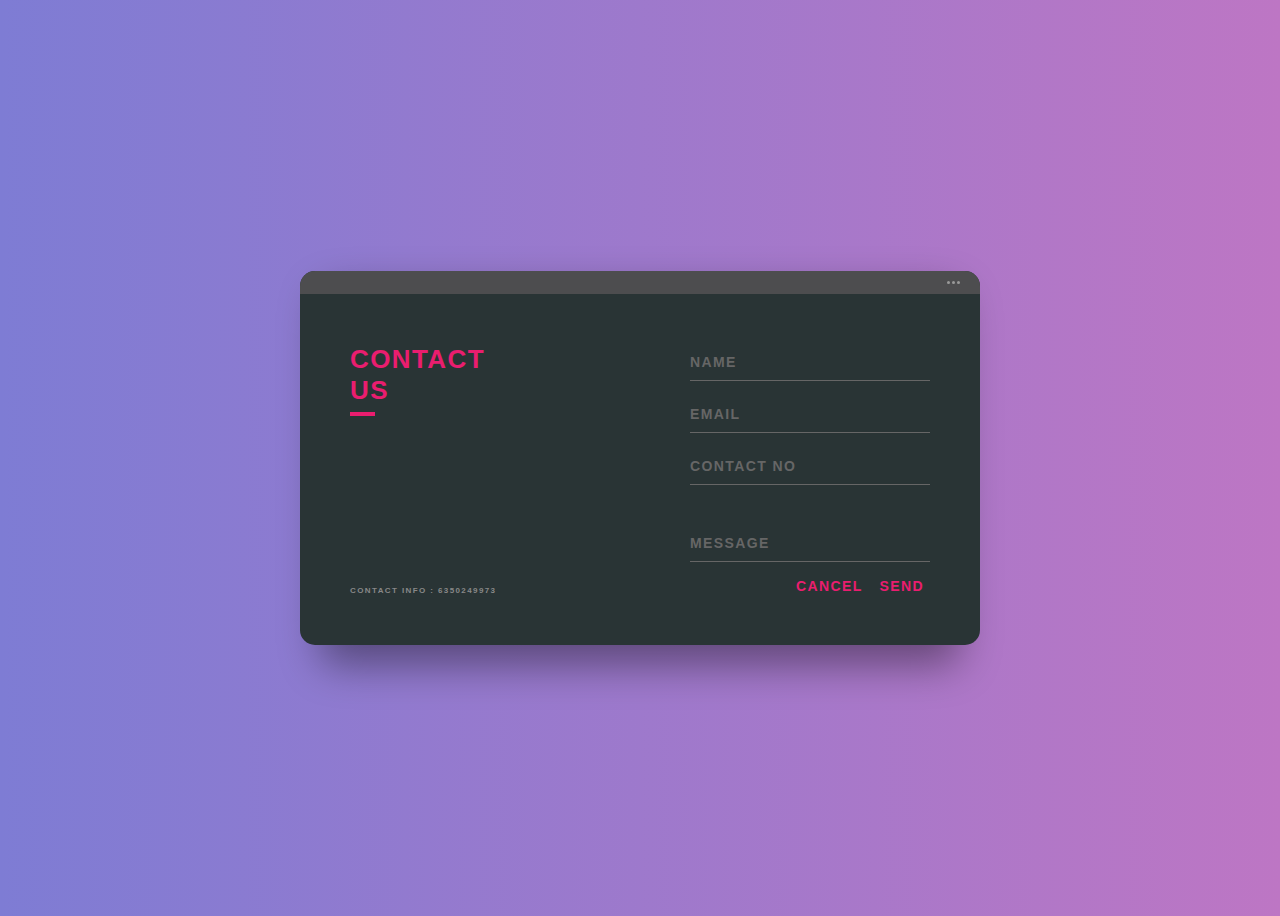
==== contact/index.html @ e382c490 "main" ====
<!DOCTYPE html>
<html lang="en">
<head>
    <meta charset="UTF-8">
    <meta name="viewport" content="width=device-width, initial-scale=1.0">
    <title>Document</title>
    <link rel="stylesheet" href="style.css" />
</head>
<body>
    <div class="background">
        <div class="container">
          <div class="screen">
            <div class="screen-header">
              <div class="screen-header-left">
                <div class="screen-header-button close"></div>
                <div class="screen-header-button maximize"></div>
                <div class="screen-header-button minimize"></div>
              </div>
              <div class="screen-header-right">
                <div class="screen-header-ellipsis"></div>
                <div class="screen-header-ellipsis"></div>
                <div class="screen-header-ellipsis"></div>
              </div>
            </div>
            <div class="screen-body">
              <div class="screen-body-item left">
                <div class="app-title">
                  <span>CONTACT</span>
                  <span>US</span>
                </div>
                <div class="app-contact">CONTACT INFO : 6350249973</div>
              </div>
              <div class="screen-body-item">
                <div class="app-form">
                  <div class="app-form-group">
                    <input class="app-form-control" placeholder="NAME" value="">
                  </div>
                  <div class="app-form-group">
                    <input class="app-form-control" placeholder="EMAIL">
                  </div>
                  <div class="app-form-group">
                    <input class="app-form-control" placeholder="CONTACT NO">
                  </div>
                  <div class="app-form-group message">
                    <input class="app-form-control" placeholder="MESSAGE">
                  </div>
                  <div class="app-form-group buttons">
                    <button class="app-form-button">CANCEL</button>
                    <button class="app-form-button">SEND</button>
                  </div>
                </div>
              </div>
            </div>
          </div>
        </div>
      </div>
      
    
</body>
</html>
---- contact/style.css ----
*, *:before, *:after {
    box-sizing: border-box;
    -webkit-font-smoothing: antialiased;
    -moz-osx-font-smoothing: grayscale;
  }
  
  body {
    background: linear-gradient(to right, #7e7cd4 0%, #bd76c4 100%);
    font-size: 12px;
  }
  
  body, button, input {
    font-family: 'Montserrat', sans-serif;
    font-weight: 700;
    letter-spacing: 1.4px;
  }
  
  .background {
    display: flex;
    min-height: 100vh;
  }
  
  .container {
    flex: 0 1 700px;
    margin: auto;
    padding: 10px;
  }
  
  .screen {
    position: relative;
    background: #293435;
    border-radius: 15px;
  }
  
  .screen:after {
    content: '';
    display: block;
    position: absolute;
    top: 0;
    left: 20px;
    right: 20px;
    bottom: 0;
    border-radius: 15px;
    box-shadow: 0 20px 40px rgba(0, 0, 0, .4);
    z-index: -1;
  }
  
  .screen-header {
    display: flex;
    align-items: center;
    padding: 10px 20px;
    background: #4d4d4f;
    border-top-left-radius: 15px;
    border-top-right-radius: 15px;
  }
  
  .screen-header-left {
    margin-right: auto;
  }

  
  .screen-header-right {
    display: flex;
  }
  
  .screen-header-ellipsis {
    width: 3px;
    height: 3px;
    margin-left: 2px;
    border-radius: 8px;
    background: #999;
  }
  
  .screen-body {
    display: flex;
  }
  
  .screen-body-item {
    flex: 1;
    padding: 50px;
  }
  
  .screen-body-item.left {
    display: flex;
    flex-direction: column;
  }
  
  .app-title {
    display: flex;
    flex-direction: column;
    position: relative;
    color: #ea1d6f;
    font-size: 26px;
  }
  
  .app-title:after {
    content: '';
    display: block;
    position: absolute;
    left: 0;
    bottom: -10px;
    width: 25px;
    height: 4px;
    background: #ea1d6f;
  }
  
  .app-contact {
    margin-top: auto;
    font-size: 8px;
    color: #888;
  }
  
  .app-form-group {
    margin-bottom: 15px;
  }
  
  .app-form-group.message {
    margin-top: 40px;
  }
  
  .app-form-group.buttons {
    margin-bottom: 0;
    text-align: right;
  }
  
  .app-form-control {
    width: 100%;
    padding: 10px 0;
    background: none;
    border: none;
    border-bottom: 1px solid #666;
    color: #ddd;
    font-size: 14px;
    text-transform: uppercase;
    outline: none;
    transition: border-color .2s;
  }
  
  .app-form-control::placeholder {
    color: #666;
  }
  
  .app-form-control:focus {
    border-bottom-color: #ddd;
  }
  
  .app-form-button {
    background: none;
    border: none;
    color: #ea1d6f;
    font-size: 14px;
    cursor: pointer;
    outline: none;
  }
  
  .app-form-button:hover {
    color: #b9134f;
  }
  
  .credits {
    display: flex;
    justify-content: center;
    align-items: center;
    margin-top: 20px;
    color: #ffa4bd;
    font-family: 'Roboto Condensed', sans-serif;
    font-size: 16px;
    font-weight: normal;
  }
  
  .credits-link {
    display: flex;
    align-items: center;
    color: #fff;
    font-weight: bold;
    text-decoration: none;
  }
  
  .dribbble {
    width: 20px;
    height: 20px;
    margin: 0 5px;
  }
  
  @media screen and (max-width: 520px) {
    .screen-body {
      flex-direction: column;
    }
  
    .screen-body-item.left {
      margin-bottom: 30px;
    }
  
    .app-title {
      flex-direction: row;
    }
  
    .app-title span {
      margin-right: 12px;
    }
  
    .app-title:after {
      display: none;
    }
  }
  
  @media screen and (max-width: 600px) {
    .screen-body {
      padding: 40px;
    }
  
    .screen-body-item {
      padding: 0;
    }
  }
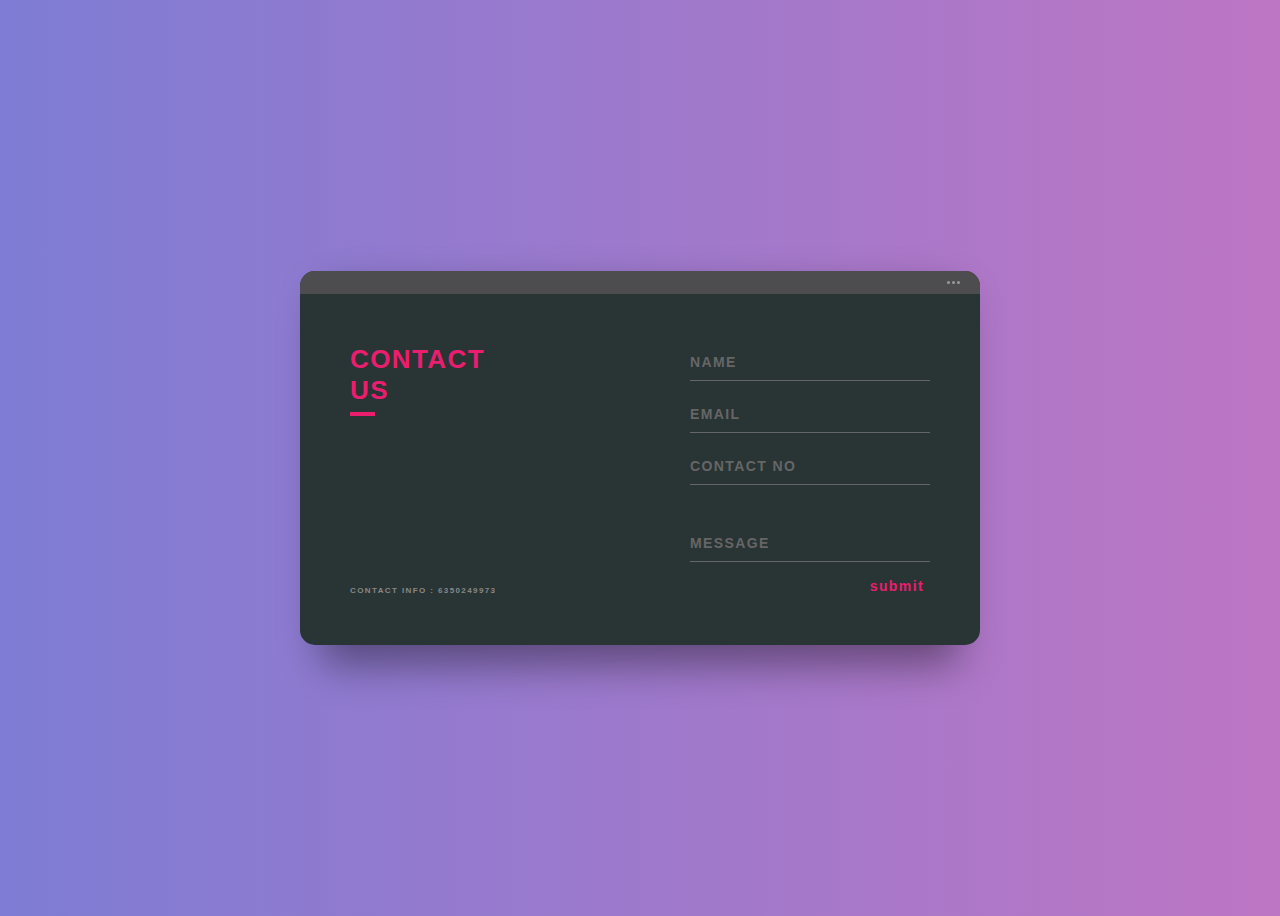
==== commit 39ed51f8: "by Krishnsaa" ====
--- a/contact/index.html
+++ b/contact/index.html
@@ -3,7 +3,7 @@
 <head>
     <meta charset="UTF-8">
     <meta name="viewport" content="width=device-width, initial-scale=1.0">
-    <title>Document</title>
+    <title>Contact/Feedback</title>
     <link rel="stylesheet" href="style.css" />
 </head>
 <body>
@@ -31,23 +31,28 @@
                 <div class="app-contact">CONTACT INFO : 6350249973</div>
               </div>
               <div class="screen-body-item">
-                <div class="app-form">
+                <div class="app-form" >
+                  <!-- <form action="action="https://api.web3forms.com/submit" method="POST"">
+                  <input type="hidden" name="access_key" value="8233ad49-1f8f-4ea2-9f51-ef89984298e0"> -->
+                  <form action="https://formsubmit.co/krishnsaa@gmail.com" method="POST" />
                   <div class="app-form-group">
-                    <input class="app-form-control" placeholder="NAME" value="">
+                    <input class="app-form-control" placeholder="NAME" name="name">
                   </div>
                   <div class="app-form-group">
-                    <input class="app-form-control" placeholder="EMAIL">
+                    <input class="app-form-control" placeholder="EMAIL" name="email">
                   </div>
                   <div class="app-form-group">
-                    <input class="app-form-control" placeholder="CONTACT NO">
+                    <input class="app-form-control" placeholder="CONTACT NO" name="contact">
                   </div>
                   <div class="app-form-group message">
-                    <input class="app-form-control" placeholder="MESSAGE">
+                    <input class="app-form-control" placeholder="MESSAGE" name="message">
                   </div>
                   <div class="app-form-group buttons">
-                    <button class="app-form-button">CANCEL</button>
-                    <button class="app-form-button">SEND</button>
+                    
+                    <button class="app-form-button">submit</button>
                   </div>
+
+                </form>
                 </div>
               </div>
             </div>
